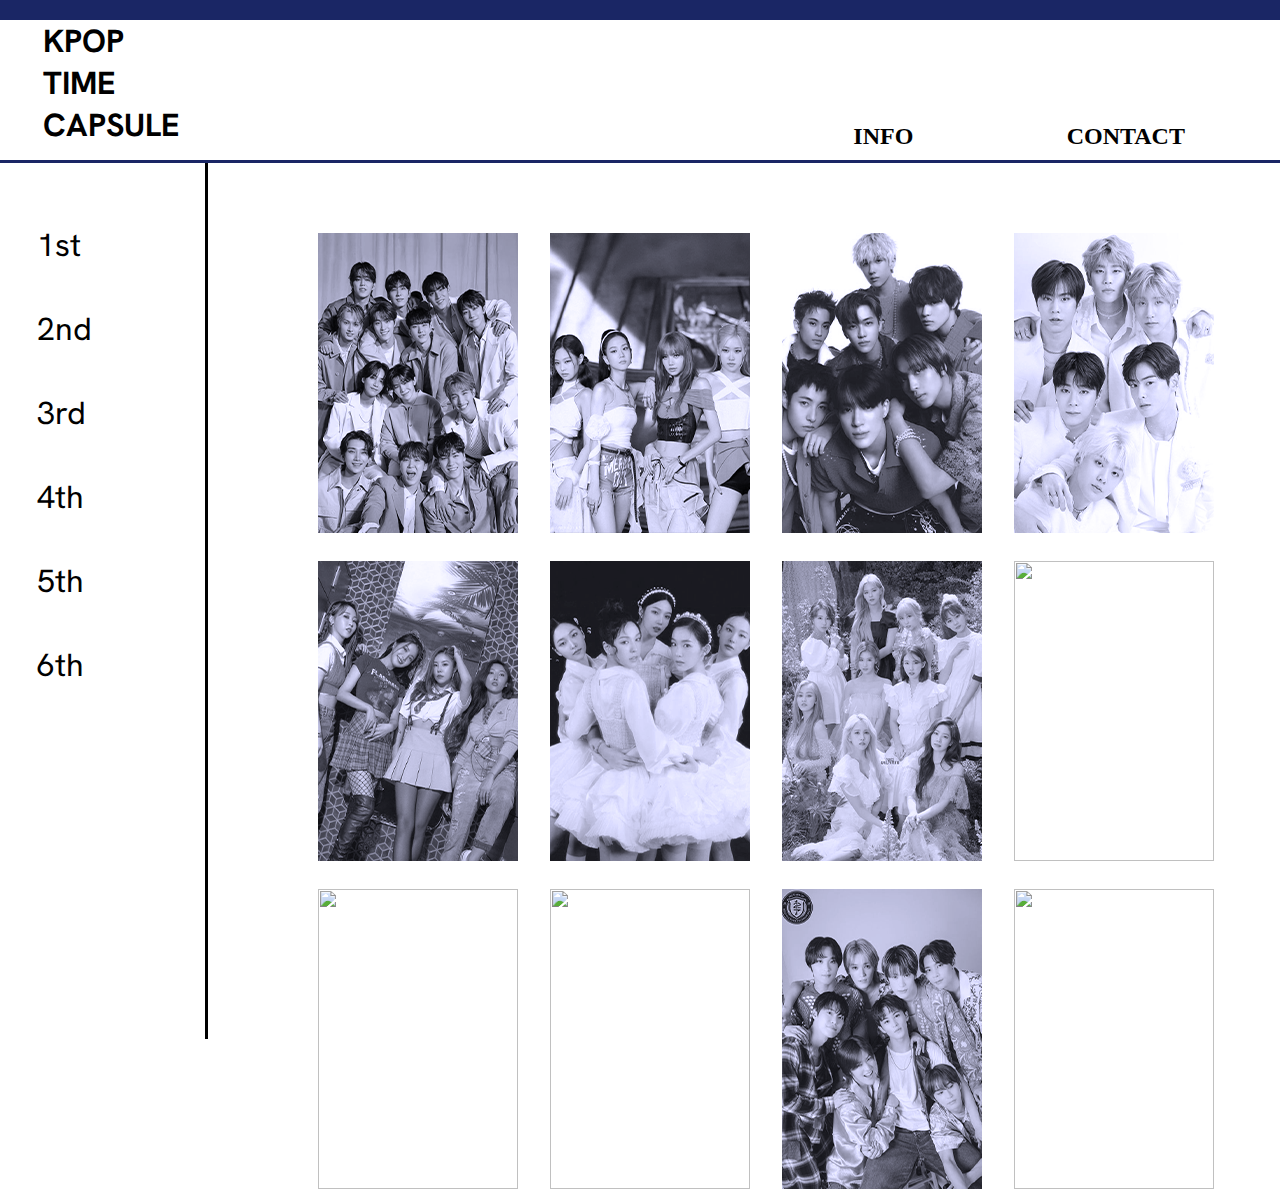
==== kpop-capsule/forth-gen/main.html @ 4a47acae "main" ====
<!DOCTYPE html>
<html lang="en">
<head>
    <meta charset="UTF-8">
    <meta name="viewport" content="width=device-width, initial-scale=1.0">
    <title>Document</title>
    <link rel = "stylesheet" href = "css/style.css">
    <link rel="preconnect" href="https://fonts.googleapis.com">
    <link rel="preconnect" href="https://fonts.gstatic.com" crossorigin>
    <link href="https://fonts.googleapis.com/css2?family=Hanken+Grotesk:ital,wght@0,100..900;1,100..900&display=swap" rel="stylesheet">
</head>
<body>

    <div class="rectangle"></div>
 
    <main class = "grid-container">

    <header>
    <h1>KPOP <br/>
        TIME <br/>
        CAPSULE</h1>

    <h2 id = info>INFO</h2>
    <h2 id = contact>CONTACT</h2>

    </header>


 <nav>
    <ul>
  <a href="../first-gen/main.html">1st</a>
  <a href="../second-gen/main.html">2nd</a>
  <a href="../third-gen/main.html">3rd</a>
  <a href="../forth-gen/main.html">4th</a>
  <a href="../fifth-gen/main.html">5th</a>
  <a href="../sixth-gen/main.html">6th</a>
</ul>


</nav>


    <div class="artists">

        <div class = "svtbox">
            <img src = "picture/svt1.png">
            <img src = "picture/Seventeen2.png">
        </div>

        <div class = "bpbox">
            <img id="bp1" src = "picture/bp1.png">
            <a href="https://learncssgrid.com/#grid-container">
            <img id="bp2" src = "picture/Blackpink2.png">
            </a>
        </div>

        <div class = "nctbox">
            <img id = "nct1" src = "picture/dream1.png">
            <img id = "nct2" src = "picture/dream2.png">

        </div>

      

        <div class = "skzbox">
            <img id ="skz1" src = "picture/astro1.png">
            <img id ="skz2" src = "picture/astro2.png">
        </div>

        <div class = "mabox">
            <img id = ma1 src = "picture/mamamoo.png">
            <img id = ma2 src="picture/Mamamoo2.png">
        </div>

        <div class = "rvbox">
            <img id= rv1 src = "picture/rv1.png">
            <img id = rv2 src = "picture/rv2.png">
        </div>

        <div class = "tubox">
            <img  src = "picture/twice1.png">
            <img src= "picture/Twice2.png">
        </div>

        <div class = "wanbox">
            <img src = "picture/Wannaone.png">
            <img src = "picture/Wannaone2.png">
        </div>



        <div class = "got7box">
            <img src = "picture/Got7.png">
            <img src = "picture/GOT72.png">
        </div>

        <div class = "gfbox">
            <img src = "picture/GFriend.png">
            <img src = "picture/GFriend2.png">

        </div>


        <div class = "gebox">
            <img src = "picture/nct127.png">
            <img src = "picture/nct1272.png">
        </div>


        <div class = "winbox">
            <img src = "picture/Winner.png">
            <img src = "picture/Winner2.png">
        </div>



     
        
    </div>

 

</main>

</body>
</html>
---- kpop-capsule/forth-gen/css/style.css ----
*{
margin:0;
padding:0;
}


/* 蓝条*/
  .rectangle {
    width: 100%;
    height: 20px; 
    background-color: #1a2665; 
  }

/* 标题*/
/* 标题 */
header {
  grid-column: span 2;
  text-align: start;
  border-bottom: 3px solid #1a2665;
  display: grid;
  grid-template-columns: 1fr 3fr 1fr 1fr; 
  align-items: flex-end; 
  padding-bottom: 10px;

  h1 {
    grid-column: span 2; 
    font-size: 2em;
    margin-bottom: 0.25rem;
    margin-left: 5%;
    font-family: 'Hanken Grotesk', san-serif;
    display: inline-block; 
    vertical-align: baseline; 
  }

  .info {
    grid-column: 3/ 4;
    font-size: 1.5em; 
    text-align: bottom; 
    margin-top: 500px; 
    display: inline-block; 
    vertical-align: baseline; 
  }
  }

  .contact {
    grid-column: 3/ 4; 
    font-size: 1.5em; 
    text-align: left;
    margin-top: 100px; 
  }




/*页面布局*/
.grid-container{
    display:grid;
    max-width: 1300px;
    grid-template-columns: 1fr 5fr ;   
    column-gap: 30px ; 
}


/* 导航栏*/
nav{
  grid-column: span 1;
  padding:30px;
  border-right:3px solid black; 

}

nav a{
  display: block;
  grid-column: span 1;
  font-family:'Hanken Grotesk', san-serif;
  font-size: 2em;
  font-weight: 400;
  margin-left: 5%;
  line-height: 2em;
  margin-top: 20px;
  text-decoration: none;
  color: black;
  transition: font-size 0.1s, border 0.1s; 
}

nav a:hover {
  font-size: 2.2em; 
  color: #1a2665;
  border-bottom: 4px solid #1a2665; 
}

  

/*艺人*/
.artists{
  display: grid; 
  max-width: 100%; 
  margin: 3 auto;
  grid-template-columns:repeat(4, 200px);
  grid-template-rows:repeat(3, 200px);
  grid-gap: 8em 2em;
  padding-top: 20px;
 

}

.artists> div {
  margin-top: 50px;
  height: 300px;
  width:200px;
  align-items: center;
  margin-left: 80px;
 /* box-shadow: 0 5px 10px rgba(0, 0, 0, 0.4);*/

   
}

.artists> div img {
  width: 100%; 
  height: 100%; 
  display: block; 
}



/* bp图片翻转 */
.bpbox {
  position: relative;
  overflow: hidden;
  width: 200px;
  height: 300px;
}

.bpbox img {
  position: absolute;
  left: 0;
  top: 0;
  width: 100%;
  height: 100%;
  transition: transform 0.3s ease-in-out;

}

.bpbox img:last-child {
  transform: scale(0);
}

.bpbox:hover img:first-child {
  transform: scale(0);
}

.bpbox:hover img:last-child {
  transform: scale(1);
}

/* nct图片翻转 */
.nctbox {
  position: relative;
  overflow: hidden;
  width: 200px;
  height: 300px;
}

.nctbox img {
  position: absolute;
  left: 0;
  top: 0;
  width: 100%;
  height: 100%;
  transition: transform 0.3s ease-in-out;
}

.nctbox img:last-child {
  transform: scale(0);
}

.nctbox:hover img:first-child {
  transform: scale(0);
}

.nctbox:hover img:last-child {
  transform: scale(1);
}

/* skz图片翻转 */
.skzbox {
  position: relative;
  overflow: hidden;
  width: 200px;
  height: 300px;
}

.skzbox img {
  position: absolute;
  left: 0;
  top: 0;
  width: 100%;
  height: 100%;
  transition: transform 0.3s ease-in-out;
}

.skzbox img:last-child {
  transform: scale(0);
}

.skzbox:hover img:first-child {
  transform: scale(0);
}

.skzbox:hover img:last-child {
  transform: scale(1);
}

/* mamamoo图片翻转 */
.mabox {
  position: relative;
  overflow: hidden;
  width: 200px;
  height: 300px;
}

.mabox img {
  position: absolute;
  left: 0;
  top: 0;
  width: 100%;
  height: 100%;
  transition: transform 0.3s ease-in-out;
}

.mabox img:last-child {
  transform: scale(0);
}

.mabox:hover img:first-child {
  transform: scale(0);
}

.mabox:hover img:last-child {
  transform: scale(1);
}


.mabox:hover img:last-child {
  transform: scale(1);
}

/* rv图片翻转 */
.rvbox {
  position: relative;
  overflow: hidden;
  width: 200px;
  height: 300px;
}

.rvbox img {
  position: absolute;
  left: 0;
  top: 0;
  width: 100%;
  height: 100%;
  transition: transform 0.3s ease-in-out;
}

.rvbox img:last-child {
  transform: scale(0);
}

.rvbox:hover img:first-child {
  transform: scale(0);
}

.rvbox:hover img:last-child {
  transform: scale(1);
}


.rvbox:hover img:last-child {
  transform: scale(1);
}

/* twice图片翻转 */
.tubox {
  position: relative;
  overflow: hidden;
  width: 200px;
  height: 300px;
}

.tubox img {
  position: absolute;
  left: 0;
  top: 0;
  width: 100%;
  height: 100%;
  transition: transform 0.3s ease-in-out;
}

.tubox img:last-child {
  transform: scale(0);
}

.tubox:hover img:first-child {
  transform: scale(0);
}

.tubox:hover img:last-child {
  transform: scale(1);
}

.tubox:hover img:last-child {
  transform: scale(1);
}

/* wannaone图片翻转 */
.wanbox {
  position: relative;
  overflow: hidden;
  width: 200px;
  height: 300px;
}

.wanbox img {
  position: absolute;
  left: 0;
  top: 0;
  width: 100%;
  height: 100%;
  transition: transform 0.3s ease-in-out;
}

.wanbox img:last-child {
  transform: scale(0);
}

.wanbox:hover img:first-child {
  transform: scale(0);
}

.wanbox:hover img:last-child {
  transform: scale(1);
}

.wanbox:hover img:last-child {
  transform: scale(1);
}


/* svt图片翻转 */
.svtbox {
  position: relative;
  overflow: hidden;
  width: 200px;
  height: 300px;
}

.svtbox img {
  position: absolute;
  left: 0;
  top: 0;
  width: 100%;
  height: 100%;
  transition: transform 0.3s ease-in-out;
}

.svtbox img:last-child {
  transform: scale(0);
}

.svtbox:hover img:first-child {
  transform: scale(0);
}

.svtbox:hover img:last-child {
  transform: scale(1);
}

.svtbox:hover img:last-child {
  transform: scale(1);
}

/* got7图片翻转 */
.got7box {
  position: relative;
  overflow: hidden;
  width: 200px;
  height: 300px;
}

.got7box img {
  position: absolute;
  left: 0;
  top: 0;
  width: 100%;
  height: 100%;
  transition: transform 0.3s ease-in-out;
}

.got7box img:last-child {
  transform: scale(0);
}

.got7box:hover img:first-child {
  transform: scale(0);
}

.got7box:hover img:last-child {
  transform: scale(1);
}

.got7box:hover img:last-child {
  transform: scale(1);
}

/* gfriend图片翻转 */
.gfbox {
  position: relative;
  overflow: hidden;
  width: 200px;
  height: 300px;
}

.gfbox img {
  position: absolute;
  left: 0;
  top: 0;
  width: 100%;
  height: 100%;
  transition: transform 0.3s ease-in-out;
}

.gfbox img:last-child {
  transform: scale(0);
}

.gfbox:hover img:first-child {
  transform: scale(0);
}

.gfbox:hover img:last-child {
  transform: scale(1);
}

.gfbox:hover img:last-child {
  transform: scale(1);
}

/* nct127图片翻转 */
.gebox {
  position: relative;
  overflow: hidden;
  width: 200px;
  height: 300px;
}

.gebox img {
  position: absolute;
  left: 0;
  top: 0;
  width: 100%;
  height: 100%;
  transition: transform 0.3s ease-in-out;
}

.gebox img:last-child {
  transform: scale(0);
}

.gebox:hover img:first-child {
  transform: scale(0);
}

.gebox:hover img:last-child {
  transform: scale(1);
}

.gebox:hover img:last-child {
  transform: scale(1);
}

/* winner图片翻转 */
.winbox {
  position: relative;
  overflow: hidden;
  width: 200px;
  height: 300px;
}

.winbox img {
  position: absolute;
  left: 0;
  top: 0;
  width: 100%;
  height: 100%;
  transition: transform 0.3s ease-in-out;
}

.winbox img:last-child {
  transform: scale(0);
}

.winbox:hover img:first-child {
  transform: scale(0);
}

.winbox:hover img:last-child {
  transform: scale(1);
}

.winbox:hover img:last-child {
  transform: scale(1);
}



 
   /* Artists Section Responsive */
  
   @media screen and (max-width: 1200px) {
    .artists {
      margin-left: 60px;
      grid-template-columns: repeat(3, 1fr);
      grid-gap: 7em 1em;
    }
  
    .artists > div {
      margin-left: auto;
      margin-right: auto;
    }
  }
  
  /* For screens up to 980px */
  @media screen and (max-width: 980px) {
    .artists {
      margin-left: 60px;
      grid-template-columns: repeat(2, 1fr);
      grid-gap: 7em 1em;
    }
  
    .artists > div {
      margin-left: auto;
      margin-right: auto;
    }
  }

  
    /*RESPONSIVE*/
    @media screen and (max-width: 1200px){
      nav{
          grid-column: span 3;
          border-right: 0;
          
      }
  
      nav a{
          display: inline-block;
          margin-right: 10px;
      }
  
      artists{
          grid-column: span 2;
      }
    }
  
    @media screen and (max-width: 980px){
      nav, artists{
          grid-column: span 2;
          border-right: 0;
          
      }
  
      nav a{
          display: inline-block;
          margin-right: 10px;
      }
  
      artists{
          grid-column: span 2;
      }
    }
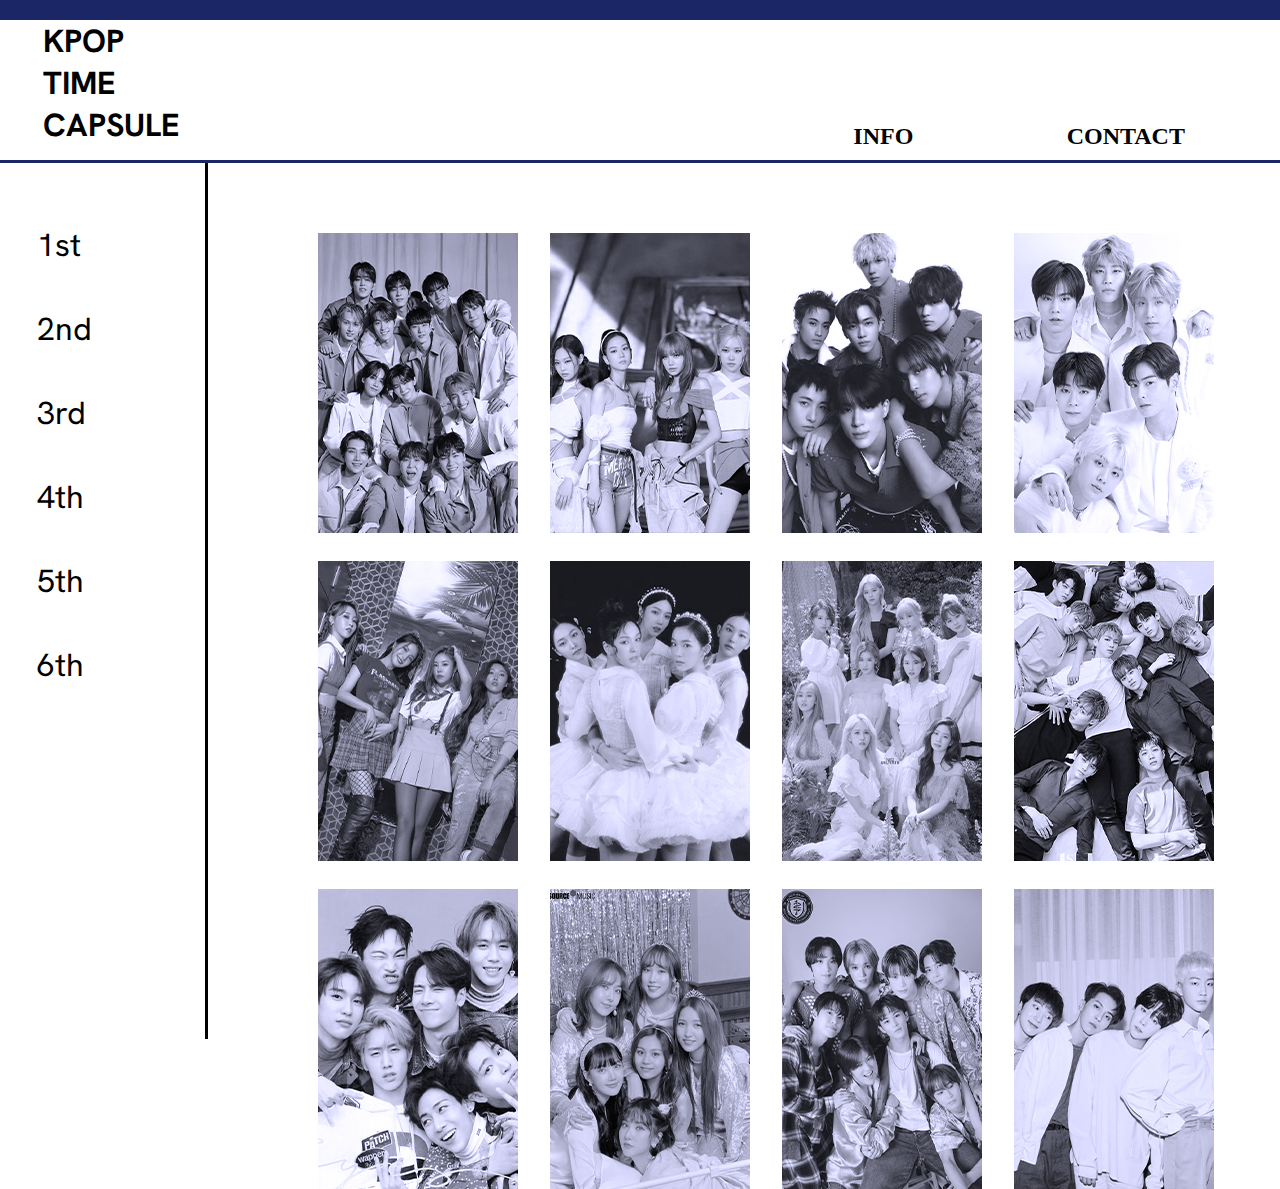
==== commit 6b115329: "Update main.html" ====
--- a/kpop-capsule/forth-gen/main.html
+++ b/kpop-capsule/forth-gen/main.html
@@ -44,13 +44,12 @@
 
         <div class = "svtbox">
             <img src = "picture/svt1.png">
-            <img src = "picture/Seventeen2.png">
+            <img src = "picture/seventeen2.png">
         </div>
 
         <div class = "bpbox">
             <img id="bp1" src = "picture/bp1.png">
-            <a href="https://learncssgrid.com/#grid-container">
-            <img id="bp2" src = "picture/Blackpink2.png">
+            <img id="bp2" src = "picture/blackpink2.png">
             </a>
         </div>
 
@@ -69,7 +68,7 @@
 
         <div class = "mabox">
             <img id = ma1 src = "picture/mamamoo.png">
-            <img id = ma2 src="picture/Mamamoo2.png">
+            <img id = ma2 src="picture/mamamoo2.png">
         </div>
 
         <div class = "rvbox">
@@ -79,24 +78,24 @@
 
         <div class = "tubox">
             <img  src = "picture/twice1.png">
-            <img src= "picture/Twice2.png">
+            <img src= "picture/twice2.png">
         </div>
 
         <div class = "wanbox">
-            <img src = "picture/Wannaone.png">
-            <img src = "picture/Wannaone2.png">
+            <img src = "picture/wannaone.png">
+            <img src = "picture/wannaone2.png">
         </div>
 
 
 
         <div class = "got7box">
-            <img src = "picture/Got7.png">
-            <img src = "picture/GOT72.png">
+            <img src = "picture/got7.png">
+            <img src = "picture/got72.png">
         </div>
 
         <div class = "gfbox">
-            <img src = "picture/GFriend.png">
-            <img src = "picture/GFriend2.png">
+            <img src = "picture/gfriend.png">
+            <img src = "picture/gfriend2.png">
 
         </div>
 
@@ -108,8 +107,8 @@
 
 
         <div class = "winbox">
-            <img src = "picture/Winner.png">
-            <img src = "picture/Winner2.png">
+            <img src = "picture/winner.png">
+            <img src = "picture/winner2.png">
         </div>
 
 
@@ -123,4 +122,4 @@
 </main>
 
 </body>
-</html>+</html>
